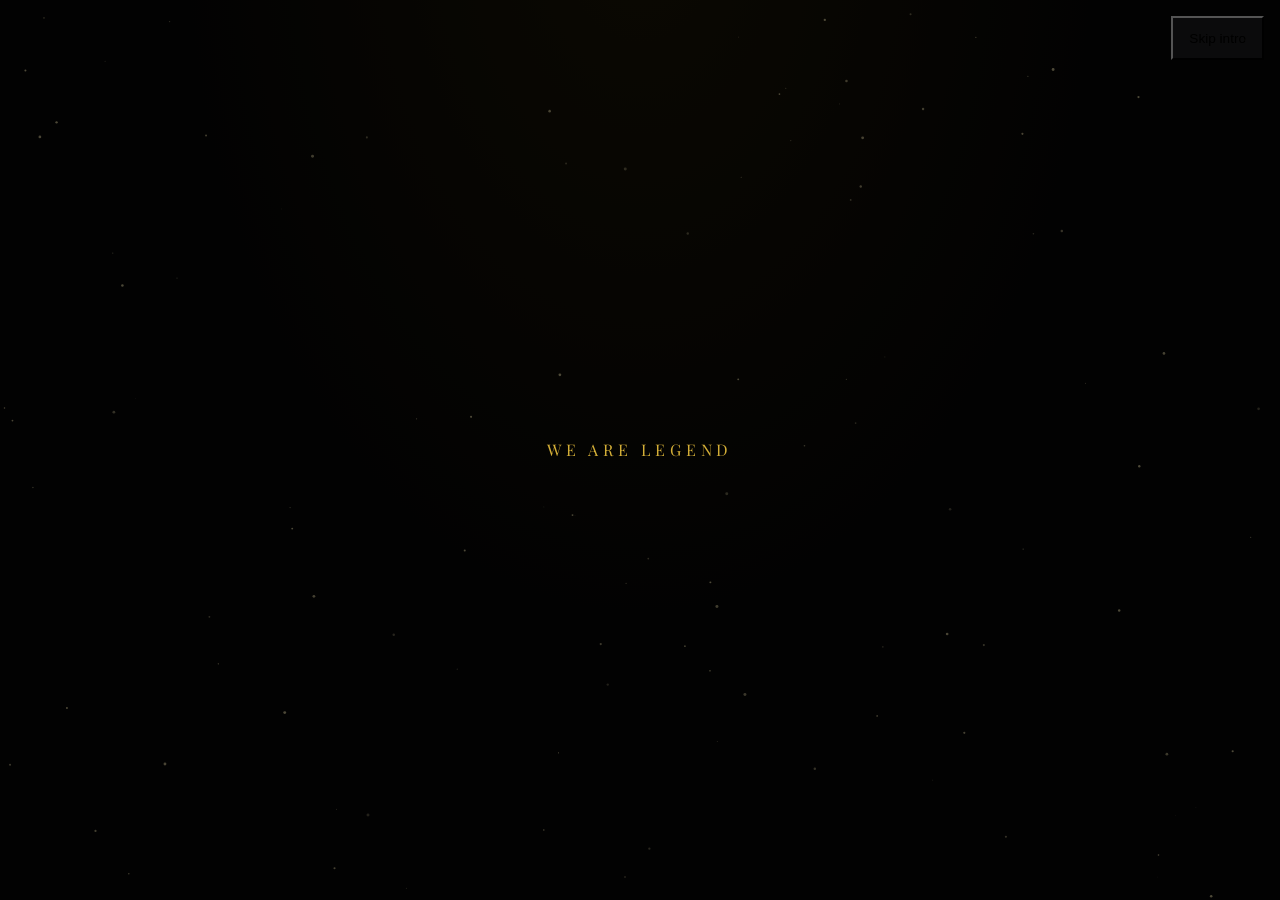
==== index.html @ 3ef961cd "Add files via upload" ====
<!DOCTYPE html>
<html lang="en">
<head>
<meta charset="utf-8">
<meta name="viewport" content="width=device-width,initial-scale=1,viewport-fit=cover">
<meta name="theme-color" content="#050506">
<title>ROHAN'S LEGENDARY DAY</title>
<meta name="description" content="A birthday experience for Rohan Palui, Core Member of WE ARE LEGEND.">
<link rel="preconnect" href="https://fonts.googleapis.com">
<link href="https://fonts.googleapis.com/css2?family=Inter:wght@400;500;600&family=Playfair+Display:wght@500;700;900&display=swap" rel="stylesheet">
<link rel="stylesheet" href="style.css">
</head>
<body>
<canvas id="stars" aria-hidden="true"></canvas>
<canvas id="confetti" aria-hidden="true"></canvas>
<div id="toast" role="status" aria-live="polite"></div>

<!-- INTRO -->
<div id="intro" aria-label="Cinematic intro">
  <button id="skipIntro" class="ghost small">Skip intro</button>
  <div id="introLines">
    <p class="il gold sm">WE ARE LEGEND</p>
    <p class="il sm">PRESENTS</p>
    <p class="il gold big">27 • 11 • 2014</p>
    <p class="il">A LEGEND WAS BORN</p>
    <p class="il gold huge">ROHAN PALUI</p>
    <p class="il sm">CORE MEMBER</p>
  </div>
  <button id="enterBtn" class="btn gold-btn il-btn" hidden>🎁 ENTER ROHAN'S LEGENDARY DAY</button>
</div>

<div id="site" hidden>
<header class="nav glass">
  <a href="#home" class="logo" id="logo" aria-label="WE ARE LEGEND logo, back to top">W ♥ L</a>
  <button id="burger" aria-label="Open menu" aria-expanded="false" aria-controls="menu"><span></span><span></span><span></span></button>
  <nav id="menu" aria-label="Main">
    <a href="#home">Home</a><a href="#profile">Profile</a><a href="#photos">Photos</a><a href="#awards">Awards</a><a href="#stats">Stats</a><a href="#friends">Friends</a><a href="#letter">Letter</a><a href="#surprise">Surprise</a><a href="#game">Game</a>
  </nav>
</header>

<main>
<section id="home" class="hero">
  <div class="crown" aria-hidden="true">👑</div>
  <p class="date gold">27 • 11 • 2014</p>
  <h1>HAPPY<br>BIRTHDAY<br>ROHAN!</h1>
  <p class="tag">ROHAN / CORE MEMBER</p>
  <p class="sub">Celebrating the 12th birthday of a true Core Member of WE ARE LEGEND.</p>
  <div class="row">
    <a class="btn gold-btn" href="#profile">Start the Journey ↓</a>
    <button class="btn ghost" id="musicBtn">🎵 Play Music</button>
  </div>
  <div class="countdown glass" aria-label="Countdown to next birthday">
    <p class="label">UNTIL ROHAN'S NEXT BIRTHDAY</p>
    <p id="cd" class="cd" aria-live="off">--</p>
  </div>
</section>

<section id="profile" class="sec reveal">
  <h2>ROHAN'S LEGEND PROFILE</h2>
  <div class="profile glass">
    <figure class="tilt" id="profilePhoto"></figure>
    <div>
      <h3>ROHAN PALUI</h3><p class="gold">CORE MEMBER • WE ARE LEGEND</p>
      <div class="info" id="infoCards"></div>
    </div>
  </div>
</section>

<section id="friendship" class="sec reveal">
  <h2>A FRIENDSHIP THAT BECAME A STORY</h2>
  <p class="since gold">SINCE 2017</p>
  <p class="lead">A friendship that started in 2017 and grew through games, laughter, competition and countless shared moments. From UNO and chess battles to cricket and badminton, Rohan has been an important part of our journey.</p>
  <div class="meter glass">
    <div class="mrow"><span>SUBHAJIT ❤️ ROHAN</span><strong id="mPct">0%</strong></div>
    <div class="track" role="progressbar" aria-valuemin="0" aria-valuemax="100" aria-valuenow="100" aria-label="Friendship meter"><i id="mFill"></i></div>
    <p class="label">LEGENDARY FRIENDSHIP</p>
  </div>
</section>

<section id="photos" class="sec reveal">
  <h2>ROHAN IN FOCUS 📸</h2>
  <div class="gallery" id="gallery"></div>
</section>

<section id="cricket" class="sec reveal">
  <h2>🏏 CRICKET SPOTLIGHT</h2>
  <div class="board glass">
    <svg class="bat" viewBox="0 0 120 120" aria-hidden="true"><g class="swing"><rect x="52" y="6" width="16" height="70" rx="6" fill="#d4af37"/><rect x="57" y="76" width="6" height="30" rx="3" fill="#f5e7b0"/></g><circle class="ball" cx="96" cy="100" r="9" fill="#fff"/></svg>
    <p class="label">SIGNATURE GAME</p>
    <p class="label">CRICKET SCORE</p>
    <p class="huge-score"><span id="crNum">0</span> / 100</p>
    <p class="king">THE KING OF THE FIELD</p>
    <p class="note">Cricket is officially Rohan's highest fun-stat.</p>
  </div>
</section>

<section id="awards" class="sec reveal">
  <button id="hiddenStar" class="star" aria-label="Hidden star">⭐</button>
  <h2>HALL OF FAME 🏆</h2>
  <div class="cards" id="awardCards"></div>
  <p id="awardEmpty" class="note" hidden>Awards PDF can be added later.</p>
  <div class="row"><a id="pdfBtn" class="btn ghost" href="assets/rohan-awards.pdf" target="_blank" rel="noopener" hidden>📄 Open Awards PDF</a></div>
</section>

<section id="stats" class="sec reveal">
  <h2>ROHAN'S STATS 📊</h2>
  <div class="stats glass" id="statBars"></div>
  <div class="score glass">
    <p class="label">OVERALL FUN SCORE</p>
    <p class="huge-score" id="overall">0.0</p>
    <p class="gold">👑 LEGEND STATUS: CONFIRMED</p>
  </div>
</section>

<section id="friends" class="sec reveal">
  <h2>FROM THE CREW 💬</h2>
  <div class="tabs" id="friendTabs" role="tablist" aria-label="Friends"></div>
  <blockquote class="glass msg" id="friendMsg" role="tabpanel" aria-live="polite"></blockquote>
</section>

<section id="forever" class="forever reveal">
  <h2>2017 → FOREVER</h2>
  <p>Some people become memories.</p>
  <p>Some become part of the story.</p>
  <p class="gold fin">ROHAN —<br>A part of the WE ARE LEGEND story.</p>
</section>

<section id="letter" class="sec reveal">
  <h2>HOD BIRTHDAY LETTER 💌</h2>
  <article class="paper" id="letterPaper">
    <div class="seal" aria-hidden="true">W♥L</div>
    <p class="lh">WE ARE LEGEND</p><p class="ls">OFFICIAL BIRTHDAY COMMUNICATION</p>
    <h3>Formal Birthday Letter</h3>
    <p class="meta">Date: 27 November 2026<br>From: Subhajit Das — HOD, WE ARE LEGEND<br>To: Rohan Palui — Core Member</p>
    <p>Dear Rohan,</p>
    <p>On the occasion of your 12th birthday, I extend my warmest wishes to you on behalf of WE ARE LEGEND.</p>
    <p>Since 2017, our friendship has grown through games, laughter, competition and countless shared moments. Your place as a Core Member of WE ARE LEGEND makes you an important part of our group and its memories.</p>
    <p>May the coming year bring you happiness, confidence, success and many new reasons to smile. Continue to participate, enjoy the journey and create memories with the people around you.</p>
    <p>Once again, wishing you a very Happy Birthday. May your 12th year be truly legendary.</p>
    <p>With best wishes,</p>
    <p class="sig">Subhajit Das</p><p class="meta">HOD<br>WE ARE LEGEND</p>
  </article>
  <div class="row noprint"><button class="btn gold-btn" data-open="letterModal">Open Full Letter</button><button class="btn ghost" id="printBtn">🖨 Print</button></div>
</section>

<section id="surprise" class="sec reveal center">
  <h2>THE FINAL SURPRISE</h2>
  <p class="lead">There is something waiting for you...</p>
  <button id="gift" class="gift" aria-label="Open the gift">🎁</button>
  <p id="giftText" class="note">Tap the gift to begin.</p>
</section>

<section id="final" class="final center">
  <p class="label">ONE LAST THING...</p>
  <h2>🎉 HAPPY BIRTHDAY<br>ROHAN!</h2>
  <p class="fin">Keep smiling.<br>Keep creating memories.<br>Keep being a LEGEND. 👑</p>
  <p class="gold">— Subhajit Das<br>HOD, WE ARE LEGEND</p>
  <button class="btn ghost" id="secretBtn">🔐 Secret Mode</button>
</section>

<section id="game" class="sec reveal">
  <h2>🏏 HIT A CENTURY</h2>
  <p class="lead">Click the moving ball when it reaches the bat zone.</p>
  <div class="gamebox glass">
    <div class="gstat"><span>SCORE: <b id="gScore">0</b></span><span>BALLS: <b id="gBalls">0</b>/10</span></div>
    <div id="pitch" class="pitch" role="button" tabindex="0" aria-label="Pitch: tap when the ball is in the bat zone">
      <div class="zone"></div><div class="bat2">🏏</div><div id="gball" class="gball"></div>
      <p id="gMsg" class="gmsg"></p>
    </div>
    <button class="btn gold-btn" id="gStart">Start</button>
    <p id="gResult" class="note" aria-live="polite"></p>
  </div>
</section>
</main>

<footer>
  <p class="logo-f">ROHAN'S LEGENDARY DAY</p>
  <p>Made with ❤️ for Rohan<br>WE ARE LEGEND</p>
  <p class="note">Find the hidden ⭐</p>
  <button class="link" id="replay">Replay intro</button>
</footer>
</div>

<!-- MODALS -->
<div class="modal" id="letterModal" role="dialog" aria-modal="true" aria-label="Formal birthday letter" hidden><div class="mbox"><button class="x" data-close aria-label="Close">✕</button><div id="letterClone"></div></div></div>
<div class="modal" id="certModal" role="dialog" aria-modal="true" aria-label="Certificate" hidden><div class="mbox cert"><button class="x" data-close aria-label="Close">✕</button><div id="certBody"></div></div></div>
<div class="modal" id="eggModal" role="dialog" aria-modal="true" aria-label="Easter egg" hidden><div class="mbox egg"><button class="x" data-close aria-label="Close">✕</button><div id="eggBody"></div></div></div>
<div class="modal" id="codeModal" role="dialog" aria-modal="true" aria-label="Enter the code" hidden><div class="mbox egg"><button class="x" data-close aria-label="Close">✕</button>
  <h3>ENTER THE CODE</h3><form id="codeForm"><input id="codeIn" inputmode="numeric" autocomplete="off" aria-label="Secret code" maxlength="8"><button class="btn gold-btn" type="submit">Unlock</button></form><p class="note">Hint: DDMMYYYY<br>Rohan's birthday.</p><p id="codeErr" class="note" aria-live="polite"></p></div></div>
<div class="modal viewer" id="viewer" role="dialog" aria-modal="true" aria-label="Photo viewer" hidden>
  <div class="vtop"><span id="vCount">01 / 03</span><button class="btn ghost small" data-close>X Close</button></div>
  <div class="vimg" id="vImg"></div><p id="vCap" class="vcap"></p>
  <div class="vnav"><button class="btn ghost" id="vPrev">← Previous</button><button class="btn ghost" id="vNext">Next →</button></div>
</div>
<div id="wait" class="wait" hidden><p>But wait...</p><p class="gold">one last thing.</p></div>
<script src="script.js"></script>
</body>
</html>
---- style.css ----
/* MOBILE-FIRST: base styles = phones (~360px). Larger screens enhance via min-width queries below. */
:root{--bg:#050506;--gold:#d4af37;--gold2:#f5d77a;--txt:#f3f1ea;--mut:#a9a699;--glass:rgba(255,255,255,.055);--line:rgba(212,175,55,.28);--nav:60px;--pad:1rem}
body.secret{--line:rgba(255,110,199,.35)}
*{box-sizing:border-box;margin:0;padding:0;-webkit-tap-highlight-color:transparent}
html{scroll-behavior:smooth;scroll-padding-top:var(--nav);overflow-x:hidden;-webkit-text-size-adjust:100%}
body{background:radial-gradient(ellipse at 50% -10%,#1c1606 0,var(--bg) 55%);color:var(--txt);font:400 16px/1.6 Inter,system-ui,sans-serif;overflow-x:hidden;min-height:100vh}
img,svg,canvas{max-width:100%}
h1,h2,h3,.huge-score,.logo,.cd{font-family:"Playfair Display",Georgia,serif}
canvas{position:fixed;inset:0;width:100%;height:100%;pointer-events:none}
#stars{z-index:0}#confetti{z-index:300}
:focus-visible{outline:2px solid var(--gold2);outline-offset:3px}
.gold{color:var(--gold)}.label{letter-spacing:.18em;font-size:.72rem;color:var(--mut);text-transform:uppercase}.note{color:var(--mut);font-size:.9rem;margin-top:.6rem}
.glass{background:var(--glass);backdrop-filter:blur(12px);-webkit-backdrop-filter:blur(12px);border:1px solid var(--line);border-radius:16px;box-shadow:0 16px 40px rgba(0,0,0,.45)}
.btn{font:600 1rem Inter,sans-serif;padding:.9rem 1.4rem;border-radius:999px;border:1px solid var(--gold);color:var(--gold2);background:transparent;cursor:pointer;text-decoration:none;display:block;width:100%;text-align:center;min-height:48px;transition:transform .2s,box-shadow .2s}
.btn:active{transform:scale(.98)}
.gold-btn{background:linear-gradient(135deg,var(--gold2),var(--gold));color:#141006;border-color:transparent}
.ghost{background:rgba(255,255,255,.04)}.small{padding:.5rem 1rem;min-height:44px;font-size:.85rem;width:auto;display:inline-block}
.link{background:none;border:0;color:var(--mut);text-decoration:underline;cursor:pointer;font:inherit;margin-top:.5rem;padding:.75rem}
.row{display:flex;flex-direction:column;gap:.8rem;margin-top:1.4rem;width:100%;max-width:420px;margin-inline:auto}
.center{text-align:center}
/* intro */
#intro{position:fixed;inset:0;z-index:200;display:flex;flex-direction:column;align-items:center;justify-content:center;text-align:center;padding:1rem;background:rgba(0,0,0,.6)}
#intro.gone{opacity:0;pointer-events:none;transition:opacity .9s}
#skipIntro{position:absolute;top:max(1rem,env(safe-area-inset-top));right:1rem}
#introLines{min-height:200px;display:grid;place-items:center;width:100%}
.il{grid-area:1/1;opacity:0;transform:scale(.9);letter-spacing:.2em;font-family:"Playfair Display",serif;transition:opacity .8s,transform .8s}
.il.show{opacity:1;transform:scale(1)}.il.sm{font-size:.95rem}.il.big{font-size:1.7rem}.il.huge{font-size:2.1rem;letter-spacing:.08em;font-weight:900}
.il-btn{margin-top:1rem;animation:rise .8s both;max-width:340px}
/* nav (phone: hamburger + dropdown) */
.nav{position:fixed;top:0;left:0;right:0;height:var(--nav);z-index:100;display:flex;align-items:center;justify-content:space-between;padding:0 max(1rem,env(safe-area-inset-right)) 0 max(1rem,env(safe-area-inset-left));border-radius:0;border-width:0 0 1px}
.logo{color:var(--gold);font-weight:900;font-size:1.25rem;text-decoration:none;letter-spacing:.1em;padding:.5rem 0}
#burger{display:flex;background:none;border:0;width:48px;height:48px;cursor:pointer;flex-direction:column;gap:5px;align-items:center;justify-content:center}
#burger span{width:24px;height:2px;background:var(--gold)}
#menu{position:fixed;top:var(--nav);left:0;right:0;display:flex;flex-direction:column;background:rgba(5,5,6,.97);border-bottom:1px solid var(--line);transform:translateY(-130%);transition:transform .35s;padding:.3rem 1.2rem;max-height:calc(100vh - var(--nav));overflow:auto}
#menu.open{transform:none}#menu a{color:var(--txt);text-decoration:none;font-size:1.05rem;padding:.9rem 0;border-bottom:1px solid rgba(255,255,255,.06)}
/* sections */
.sec{position:relative;z-index:1;max-width:1100px;margin:0 auto;padding:4.5rem var(--pad) 1.5rem}
h2{font-size:1.65rem;color:var(--gold2);margin-bottom:1.4rem;text-align:center;line-height:1.2}
.lead{max-width:62ch;margin:0 auto 1.4rem;text-align:center;color:#ddd9cb}
.reveal{opacity:0;transform:translateY(24px) scale(.985);transition:opacity .8s,transform .8s}.reveal.in{opacity:1;transform:none}
/* hero */
.hero{position:relative;z-index:1;min-height:100vh;min-height:100svh;display:flex;flex-direction:column;align-items:center;justify-content:center;text-align:center;padding:calc(var(--nav) + 1.5rem) var(--pad) 2.5rem}
.hero h1{font-size:clamp(2.8rem,17vw,5rem);line-height:1;font-weight:900;background:linear-gradient(180deg,#fff 20%,var(--gold) 100%);-webkit-background-clip:text;background-clip:text;color:transparent;margin:.8rem 0}
.date{letter-spacing:.28em;font-size:.9rem}.tag{letter-spacing:.22em;color:var(--gold2);font-size:.85rem}.sub{max-width:34ch;margin:.8rem auto;color:#cfcbbc}
.crown{font-size:2.6rem;animation:float 4s ease-in-out infinite;filter:drop-shadow(0 0 18px rgba(212,175,55,.6))}
.countdown{margin-top:1.8rem;padding:1rem 1.2rem;width:100%;max-width:420px}.cd{font-size:clamp(1.3rem,7vw,2.2rem);color:var(--gold2);margin-top:.3rem}
/* profile */
.profile{display:grid;grid-template-columns:1fr;gap:1.4rem;padding:1.2rem;align-items:center}
.profile h3{font-size:1.7rem}
.tilt{perspective:900px;max-width:320px;margin-inline:auto;width:100%}.tilt .ph{transition:transform .25s;box-shadow:0 24px 60px rgba(0,0,0,.7),0 0 40px rgba(212,175,55,.12)}
.ph{aspect-ratio:4/5;overflow:hidden;border-radius:16px;background:#14120a;position:relative}.ph img{width:100%;height:100%;object-fit:cover;display:block}
.ph.missing{display:grid;place-items:center;border:1px dashed var(--line);color:var(--mut);text-align:center;font-size:.85rem;padding:1rem}
.info{display:grid;grid-template-columns:1fr;gap:.7rem;margin-top:1rem}
.info div{padding:.8rem;border:1px solid var(--line);border-radius:12px;background:rgba(255,255,255,.03)}.info b{display:block;font-size:.8rem;color:var(--gold)}
/* friendship */
.since{text-align:center;font-family:"Playfair Display",serif;font-size:2rem;margin-bottom:1rem}
.meter{max-width:720px;margin:0 auto;padding:1.2rem}.mrow{display:flex;justify-content:space-between;gap:.5rem;font-weight:600;margin-bottom:.6rem;font-size:.9rem}
.track{height:16px;border-radius:99px;background:rgba(255,255,255,.08);overflow:hidden}.track i,.bar i{display:block;height:100%;width:0;background:linear-gradient(90deg,var(--gold),var(--gold2));border-radius:99px;transition:width 1.8s cubic-bezier(.2,.8,.2,1)}
.meter .label{text-align:center;margin-top:.8rem}
/* gallery */
.gallery{display:grid;grid-template-columns:1fr;gap:1.2rem;perspective:1000px;max-width:340px;margin-inline:auto}
.card{background:none;border:0;cursor:pointer;color:inherit;text-align:center;font:inherit;width:100%}
.card .ph{transition:transform .35s,box-shadow .35s}.card img{transition:transform .5s}.card p{margin-top:.7rem;letter-spacing:.18em;color:var(--gold2);font-size:.85rem}
.card:active .ph{transform:scale(.98)}
/* cricket */
.board{padding:2rem .8rem;text-align:center;border-color:var(--gold);box-shadow:0 0 60px rgba(212,175,55,.18),inset 0 0 50px rgba(212,175,55,.05);background:linear-gradient(160deg,rgba(212,175,55,.12),rgba(0,0,0,.4))}
.bat{width:130px;height:130px}.swing{transform-origin:60px 100px;animation:swing 2.6s ease-in-out infinite}.ball{animation:ballfly 2.6s ease-in-out infinite}
.huge-score{font-size:clamp(3rem,19vw,5rem);font-weight:900;color:var(--gold2);line-height:1.1;text-shadow:0 0 40px rgba(212,175,55,.35)}
.king{font-family:"Playfair Display",serif;font-size:1.25rem;letter-spacing:.06em}
/* awards */
.cards{display:grid;grid-template-columns:1fr;gap:1rem}
.cert-card{padding:1.4rem;text-align:center;border:1px solid var(--gold);border-radius:14px;background:linear-gradient(160deg,rgba(212,175,55,.1),rgba(255,255,255,.03));outline:1px solid var(--line);outline-offset:-8px}
.cert-card .ic{font-size:2.2rem}.cert-card h3{margin:.4rem 0}.cert-card p{color:var(--mut);margin-bottom:1rem;font-size:.92rem}
.star{position:absolute;right:.6rem;top:4rem;background:none;border:0;font-size:1rem;opacity:.35;cursor:pointer;padding:.9rem}
/* stats */
.stats{padding:1.2rem;display:grid;gap:1rem;max-width:760px;margin:0 auto}.bar .top{display:flex;justify-content:space-between;margin-bottom:.35rem;font-size:.95rem}
.bar .track{height:12px}.bar.top-game i{background:linear-gradient(90deg,#fff,var(--gold2),var(--gold));box-shadow:0 0 16px rgba(212,175,55,.5)}
.score{max-width:760px;margin:1.2rem auto 0;padding:1.4rem;text-align:center}
/* friends */
.tabs{display:flex;gap:.6rem;flex-wrap:wrap;justify-content:center;margin-bottom:1rem}
.tab{padding:.7rem 1.2rem;border-radius:99px;border:1px solid var(--line);background:rgba(255,255,255,.04);color:var(--txt);cursor:pointer;font:600 .95rem Inter;min-height:46px}.tab[aria-selected=true]{background:var(--gold);color:#141006}
.msg{padding:1.3rem;max-width:720px;margin:0 auto 1rem;font-size:1.02rem}.msg cite{display:block;margin-top:1rem;color:var(--gold);font-style:normal;font-size:.9rem}
input,textarea{font:inherit;font-size:16px;color:var(--txt);background:rgba(0,0,0,.4);border:1px solid var(--line);border-radius:10px;padding:.8rem;width:100%}
/* forever */
.forever{position:relative;z-index:1;min-height:80vh;display:flex;flex-direction:column;align-items:center;justify-content:center;text-align:center;padding:3.5rem var(--pad);gap:.6rem;font-size:1.05rem;background:radial-gradient(ellipse at center,rgba(212,175,55,.08),transparent 65%)}
.forever h2{font-size:clamp(2rem,11vw,3.4rem);letter-spacing:.04em}.fin{font-family:"Playfair Display",serif;font-size:1.3rem;margin-top:1rem;line-height:1.7}
/* letter */
.paper{position:relative;max-width:760px;margin:0 auto;background:#fbf6e6;color:#2a2418;padding:2.6rem 1.1rem 1.6rem;border:3px double #b8932a;box-shadow:0 24px 60px rgba(0,0,0,.6);font-family:"Playfair Display",Georgia,serif;font-size:.98rem}
.paper p{margin-bottom:1rem}.lh{text-align:center;font-weight:900;font-size:1.3rem;letter-spacing:.14em;margin:0!important}.ls{text-align:center;font-size:.68rem;letter-spacing:.18em;color:#8a6d1c}
.paper h3{text-align:center;margin:1.2rem 0;border-top:1px solid #b8932a;border-bottom:1px solid #b8932a;padding:.5rem;font-size:1.2rem}.meta{font-size:.85rem;color:#5a4d2e;font-family:Inter,sans-serif}
.sig{font-family:"Brush Script MT","Segoe Script",cursive;font-size:1.8rem;color:#1d2a5a;margin-bottom:0!important}
.seal{position:absolute;top:.7rem;right:.8rem;width:50px;height:50px;border-radius:50%;background:radial-gradient(circle,#d9b64a,#9c7a1c);color:#fff8dc;display:grid;place-items:center;font-weight:900;font-size:.75rem;box-shadow:0 3px 8px rgba(0,0,0,.3);border:2px dashed #fff3b8}
/* gift */
.gift{font-size:5.5rem;background:none;border:0;cursor:pointer;margin:.6rem;animation:float 2.6s ease-in-out infinite;padding:1rem;filter:drop-shadow(0 0 30px rgba(212,175,55,.4))}.gift.open{animation:pop .8s both}
.wait{position:fixed;inset:0;z-index:250;background:rgba(0,0,0,.92);display:flex;flex-direction:column;align-items:center;justify-content:center;font:700 clamp(2rem,10vw,3.4rem) "Playfair Display",serif;text-align:center;padding:1rem}
/* final */
.final{position:relative;z-index:1;min-height:100vh;min-height:100svh;display:flex;flex-direction:column;align-items:center;justify-content:center;gap:1.1rem;padding:3.5rem var(--pad);background:radial-gradient(ellipse at center,rgba(212,175,55,.16),transparent 65%)}
.final h2{font-size:clamp(2.2rem,12vw,4rem);color:#fff;text-shadow:0 0 50px rgba(212,175,55,.5)}.final .btn{max-width:260px}
/* game */
.gamebox{padding:1rem;max-width:760px;margin:0 auto;text-align:center}.gstat{display:flex;justify-content:space-between;font-weight:600;margin-bottom:.8rem;font-size:.95rem}
.pitch{position:relative;height:170px;border-radius:12px;margin-bottom:1rem;background:repeating-linear-gradient(90deg,#14240f 0 40px,#18290f 40px 80px);border:1px solid var(--line);overflow:hidden;touch-action:manipulation;cursor:pointer;user-select:none;-webkit-user-select:none}
.zone{position:absolute;left:42%;width:16%;top:0;bottom:0;background:rgba(212,175,55,.2);border-inline:2px dashed var(--gold)}
.bat2{position:absolute;left:50%;bottom:8px;transform:translateX(-50%) rotate(-30deg);font-size:2.2rem}
.gball{position:absolute;top:50%;left:0;width:26px;height:26px;margin-top:-13px;border-radius:50%;background:#fff;box-shadow:0 0 14px #fff;display:none}
.gmsg{position:absolute;top:8px;width:100%;font:700 1.4rem "Playfair Display",serif;color:var(--gold2);text-shadow:0 2px 8px #000}
/* modals (full-screen sheets on phones) */
.modal{position:fixed;inset:0;z-index:260;background:rgba(0,0,0,.88);display:flex;align-items:flex-end;justify-content:center;padding:0;overflow:auto}.modal[hidden],[hidden]{display:none!important}
.mbox{position:relative;width:100%;max-height:94vh;max-height:94dvh;overflow:auto;background:#0d0c08;border:1px solid var(--gold);border-radius:18px 18px 0 0;padding:2.6rem .8rem 1.2rem;text-align:center;padding-bottom:max(1.2rem,env(safe-area-inset-bottom))}
.mbox .paper{box-shadow:none}.x{position:absolute;top:.3rem;right:.4rem;background:none;border:0;color:var(--gold2);font-size:1.4rem;cursor:pointer;width:48px;height:48px;z-index:3}
.cert{background:#fbf6e6;color:#2a2418;border:3px double #b8932a;font-family:"Playfair Display",serif;padding:3rem 1.2rem 2rem}.cert h3{font-size:1.7rem;margin:.6rem 0}
.egg{padding-inline:1.2rem}.egg h3{font-size:1.6rem;color:var(--gold2);margin-bottom:.8rem}#codeForm{display:grid;gap:.8rem;margin:1rem 0}#codeIn{text-align:center;letter-spacing:.3em;font-size:1.3rem}
.viewer{flex-direction:column;align-items:center;justify-content:center;gap:.8rem;background:rgba(0,0,0,.96);padding:max(.8rem,env(safe-area-inset-top)) .8rem max(.8rem,env(safe-area-inset-bottom))}.vtop{display:flex;justify-content:space-between;align-items:center;width:100%;max-width:900px}
.vimg{width:100%;max-width:900px;height:62vh;height:62dvh;display:grid;place-items:center}.vimg img{max-width:100%;max-height:100%;border-radius:12px;box-shadow:0 20px 60px #000}.vimg .ph{height:100%;aspect-ratio:auto;width:100%}
.vcap{color:var(--gold2);letter-spacing:.18em;font-size:.85rem}.vnav{display:flex;gap:.8rem;width:100%;max-width:420px}.vnav .btn{flex:1;padding:.8rem .5rem}
#toast{position:fixed;left:50%;bottom:max(20px,env(safe-area-inset-bottom));transform:translate(-50%,40px);opacity:0;background:#15130a;border:1px solid var(--gold);color:var(--gold2);padding:.8rem 1.2rem;border-radius:99px;z-index:400;transition:.4s;pointer-events:none;text-align:center;max-width:92vw}#toast.on{opacity:1;transform:translate(-50%,0)}
footer{position:relative;z-index:1;text-align:center;padding:3rem 1rem calc(2.5rem + env(safe-area-inset-bottom));border-top:1px solid var(--line);margin-top:3rem;color:var(--mut)}.logo-f{font:900 1.2rem "Playfair Display",serif;color:var(--gold);letter-spacing:.12em;margin-bottom:.6rem}
@keyframes float{50%{transform:translateY(-12px)}}@keyframes rise{from{opacity:0;transform:translateY(14px)}}
@keyframes swing{0%,60%,100%{transform:rotate(-25deg)}75%{transform:rotate(35deg)}}@keyframes ballfly{0%,70%{transform:translate(0,0)}100%{transform:translate(40px,-90px);opacity:0}}
@keyframes pop{40%{transform:scale(1.4) rotate(-8deg)}100%{transform:scale(1.1);opacity:.5}}
/* ---------- ≥640px: large phones / small tablets ---------- */
@media(min-width:640px){
:root{--pad:1.6rem}
.row{flex-direction:row;justify-content:center;max-width:none;width:auto}.btn{display:inline-block;width:auto}.row .btn{min-width:200px}
.info{grid-template-columns:1fr 1fr}.gallery{grid-template-columns:repeat(2,1fr);max-width:none}
.cards{grid-template-columns:repeat(2,1fr)}.paper{padding:3rem 2.4rem 2rem;font-size:1.05rem}.seal{width:64px;height:64px;font-size:.9rem;top:1.2rem;right:1.4rem}
.modal{align-items:center;padding:1rem}.mbox{border-radius:16px;max-width:780px;padding:2rem 1.6rem}.egg{max-width:520px}.cert{padding:3rem 2rem}
.il.big{font-size:2.6rem}.il.huge{font-size:3.6rem}.il.sm{font-size:1rem}.il{letter-spacing:.3em}
.pitch{height:150px}.gamebox{padding:1.4rem}.final .btn{max-width:none}
}
/* ---------- ≥768px: tablet landscape → desktop nav ---------- */
@media(min-width:768px){
:root{--nav:64px}
#burger{display:none}
#menu{position:static;flex-direction:row;gap:1.2rem;background:none;border:0;transform:none;padding:0;max-height:none;overflow:visible}
#menu a{font-size:.88rem;opacity:.8;padding:.4rem 0;border:0}#menu a:hover{color:var(--gold2);opacity:1}
.sec{padding-top:6rem;padding-bottom:2rem}h2{font-size:clamp(2rem,4.5vw,2.8rem);margin-bottom:1.8rem}
.profile{grid-template-columns:1fr 1.2fr;gap:2rem;padding:1.6rem}.tilt{max-width:none}.profile h3{font-size:2rem}
.hero h1{font-size:clamp(4rem,11vw,8rem)}.hero{padding-top:calc(var(--nav) + 2rem)}.crown{font-size:3rem}
.stats,.score{padding:1.6rem}.huge-score{font-size:clamp(4rem,10vw,8rem)}.king{font-size:2rem}.bat{width:150px;height:150px}
.since{font-size:2.4rem}.forever{font-size:1.2rem}.forever h2{font-size:clamp(3rem,8vw,5.5rem)}.fin{font-size:1.5rem}
.final h2{font-size:clamp(3rem,9vw,6rem)}.gift{font-size:6rem}.pitch{height:150px}
}
/* ---------- ≥1024px: desktop ---------- */
@media(min-width:1024px){
.gallery{grid-template-columns:repeat(3,1fr);gap:1.4rem}.cards{grid-template-columns:repeat(auto-fit,minmax(240px,1fr))}#menu{gap:1.6rem}
}
/* hover effects only where hover exists (not on touch) */
@media(hover:hover){
.btn:hover{transform:translateY(-2px);box-shadow:0 8px 28px rgba(212,175,55,.25)}
.card:hover .ph,.card:focus-visible .ph{transform:rotateY(-6deg) rotateX(3deg) scale(1.04);box-shadow:0 30px 60px rgba(0,0,0,.7),0 0 30px rgba(212,175,55,.25)}.card:hover img{transform:scale(1.08)}
#menu a:hover{color:var(--gold2)}.star:hover{opacity:1}
}
@media(prefers-reduced-motion:reduce){*,*::before,*::after{animation:none!important;transition:none!important;scroll-behavior:auto!important}.reveal{opacity:1;transform:none}}
@media print{body{background:#fff}#stars,#confetti,#intro,.nav,footer,.modal,.noprint,#toast,.wait,.star,main>section:not(#letter),main>.hero,main>.forever,main>.final{display:none!important}#letter{padding:0}#letter h2{display:none}.paper{box-shadow:none;margin:0;max-width:none}.reveal{opacity:1;transform:none}}
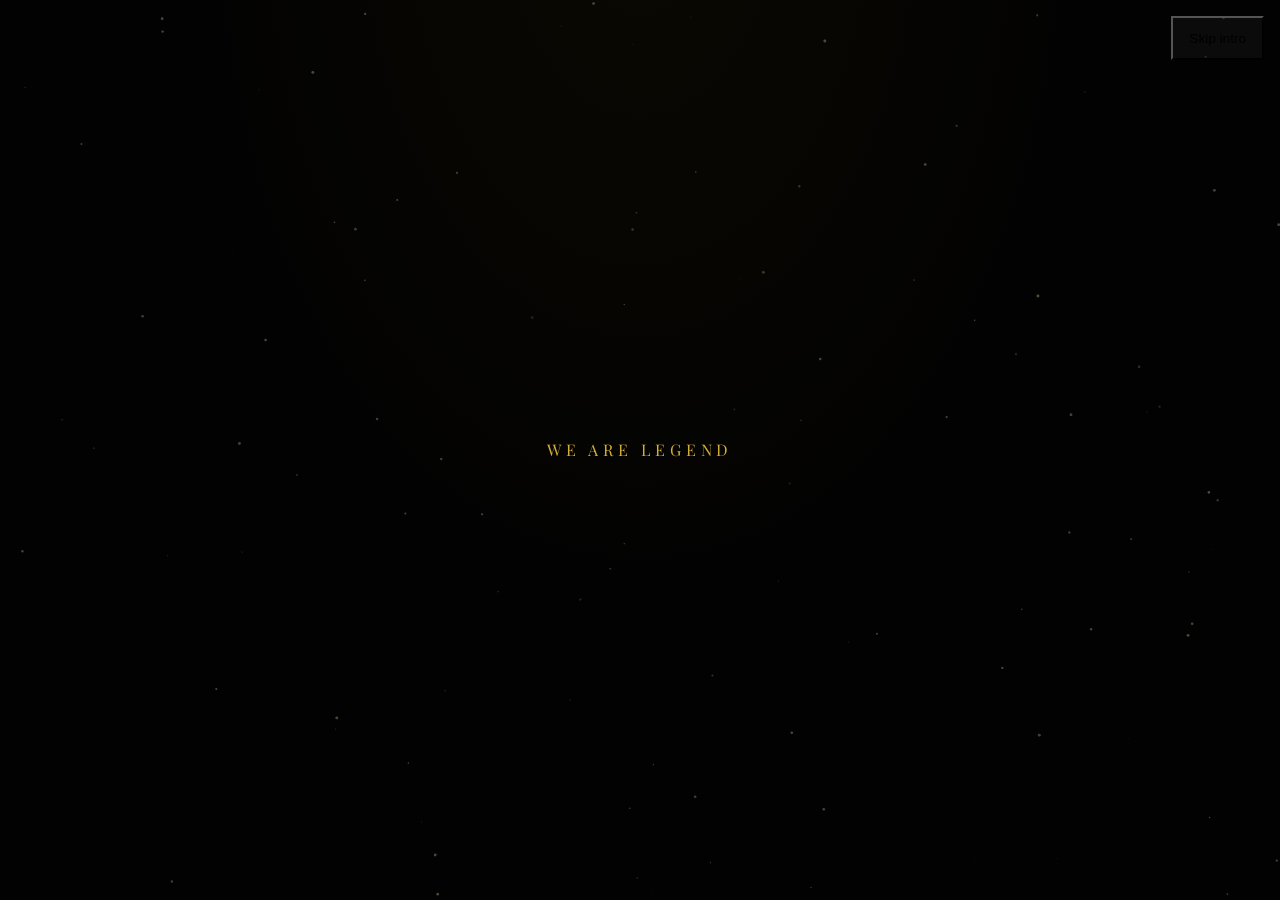
==== commit ff252f35: "Update titles and roles for Rohan Palui" ====
--- a/index.html
+++ b/index.html
@@ -24,7 +24,7 @@
     <p class="il gold big">27 • 11 • 2014</p>
     <p class="il">A LEGEND WAS BORN</p>
     <p class="il gold huge">ROHAN PALUI</p>
-    <p class="il sm">CORE MEMBER</p>
+    <p class="il sm">Chief Operations Officer(COO)</p>
   </div>
   <button id="enterBtn" class="btn gold-btn il-btn" hidden>🎁 ENTER ROHAN'S LEGENDARY DAY</button>
 </div>
@@ -44,7 +44,7 @@
   <p class="date gold">27 • 11 • 2014</p>
   <h1>HAPPY<br>BIRTHDAY<br>ROHAN!</h1>
   <p class="tag">ROHAN / CORE MEMBER</p>
-  <p class="sub">Celebrating the 12th birthday of a true Core Member of WE ARE LEGEND.</p>
+  <p class="sub">Celebrating the 12th birthday of a true Chief Operations Officer(COO) of WE ARE LEGEND.</p>
   <div class="row">
     <a class="btn gold-btn" href="#profile">Start the Journey ↓</a>
     <button class="btn ghost" id="musicBtn">🎵 Play Music</button>
@@ -60,7 +60,7 @@
   <div class="profile glass">
     <figure class="tilt" id="profilePhoto"></figure>
     <div>
-      <h3>ROHAN PALUI</h3><p class="gold">CORE MEMBER • WE ARE LEGEND</p>
+      <h3>ROHAN PALUI</h3><p class="gold">Chief Operations Officer(COO) • WE ARE LEGEND</p>
       <div class="info" id="infoCards"></div>
     </div>
   </div>
@@ -69,7 +69,7 @@
 <section id="friendship" class="sec reveal">
   <h2>A FRIENDSHIP THAT BECAME A STORY</h2>
   <p class="since gold">SINCE 2017</p>
-  <p class="lead">A friendship that started in 2017 and grew through games, laughter, competition and countless shared moments. From UNO and chess battles to cricket and badminton, Rohan has been an important part of our journey.</p>
+  <p class="lead">A friendship that started in 2017-18 and grew through games, laughter, competition and countless shared moments. From UNO and chess battles to cricket and badminton, Rohan has been an important part of our journey.</p>
   <div class="meter glass">
     <div class="mrow"><span>SUBHAJIT ❤️ ROHAN</span><strong id="mPct">0%</strong></div>
     <div class="track" role="progressbar" aria-valuemin="0" aria-valuemax="100" aria-valuenow="100" aria-label="Friendship meter"><i id="mFill"></i></div>
@@ -131,14 +131,14 @@
     <div class="seal" aria-hidden="true">W♥L</div>
     <p class="lh">WE ARE LEGEND</p><p class="ls">OFFICIAL BIRTHDAY COMMUNICATION</p>
     <h3>Formal Birthday Letter</h3>
-    <p class="meta">Date: 27 November 2026<br>From: Subhajit Das — HOD, WE ARE LEGEND<br>To: Rohan Palui — Core Member</p>
+    <p class="meta">Date: 27 November 2026<br>From: Subhajit Das — HOD,CEO,CTO, WE ARE LEGEND<br>To: Rohan Palui — Core Member</p>
     <p>Dear Rohan,</p>
     <p>On the occasion of your 12th birthday, I extend my warmest wishes to you on behalf of WE ARE LEGEND.</p>
     <p>Since 2017, our friendship has grown through games, laughter, competition and countless shared moments. Your place as a Core Member of WE ARE LEGEND makes you an important part of our group and its memories.</p>
     <p>May the coming year bring you happiness, confidence, success and many new reasons to smile. Continue to participate, enjoy the journey and create memories with the people around you.</p>
     <p>Once again, wishing you a very Happy Birthday. May your 12th year be truly legendary.</p>
     <p>With best wishes,</p>
-    <p class="sig">Subhajit Das</p><p class="meta">HOD<br>WE ARE LEGEND</p>
+    <p class="sig">Subhajit Das</p><p class="meta">HOD, CEO, CTO <br>WE ARE LEGEND</p>
   </article>
   <div class="row noprint"><button class="btn gold-btn" data-open="letterModal">Open Full Letter</button><button class="btn ghost" id="printBtn">🖨 Print</button></div>
 </section>
@@ -154,7 +154,7 @@
   <p class="label">ONE LAST THING...</p>
   <h2>🎉 HAPPY BIRTHDAY<br>ROHAN!</h2>
   <p class="fin">Keep smiling.<br>Keep creating memories.<br>Keep being a LEGEND. 👑</p>
-  <p class="gold">— Subhajit Das<br>HOD, WE ARE LEGEND</p>
+  <p class="gold">— Subhajit Das<br>HOD,CEO,CTO, WE ARE LEGEND</p>
   <button class="btn ghost" id="secretBtn">🔐 Secret Mode</button>
 </section>
 
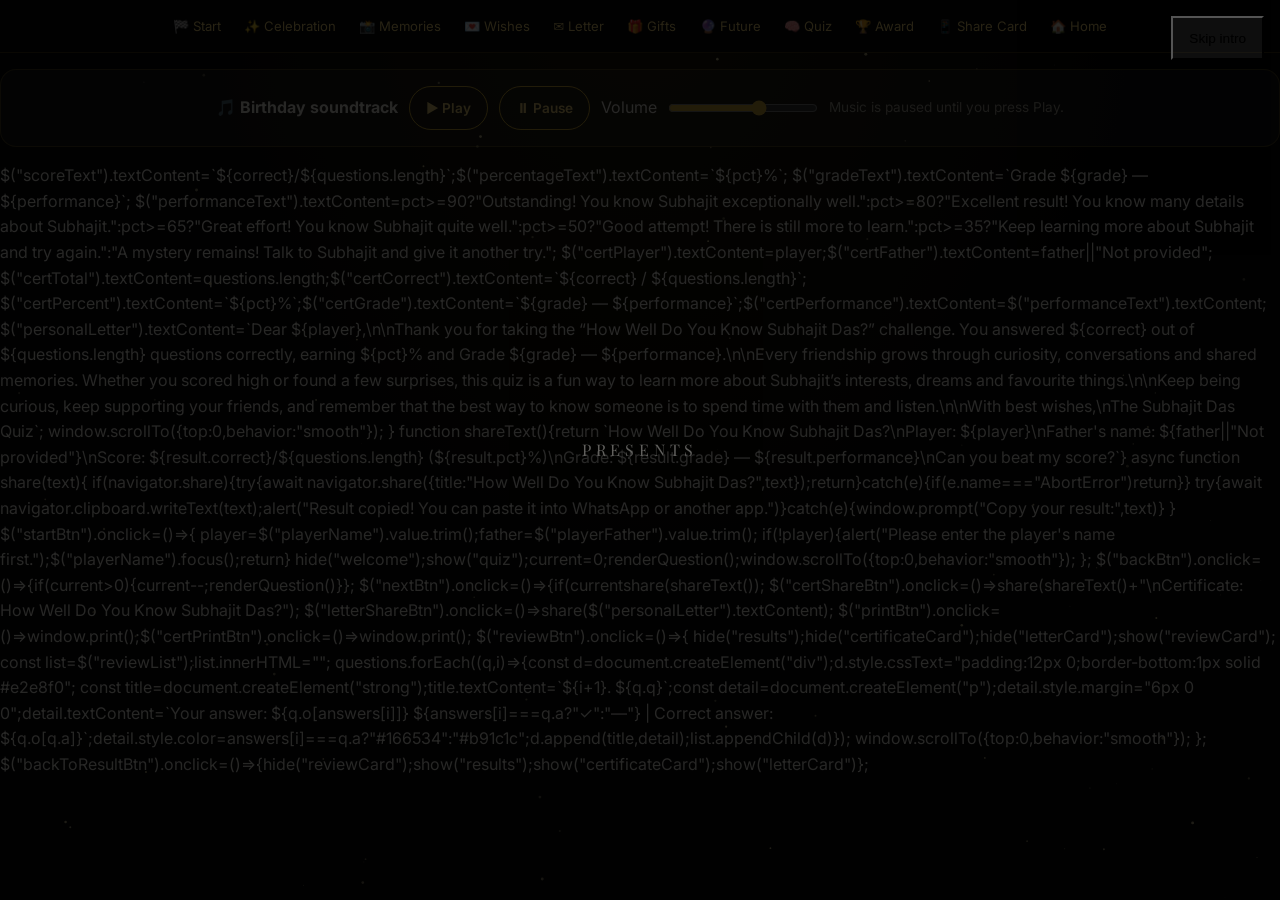
==== commit 0dba186a: "Add files via upload" ====
--- a/index.html
+++ b/index.html
@@ -10,7 +10,7 @@
 <link href="https://fonts.googleapis.com/css2?family=Inter:wght@400;500;600&family=Playfair+Display:wght@500;700;900&display=swap" rel="stylesheet">
 <link rel="stylesheet" href="style.css">
 </head>
-<body>
+<body><nav class="site-nav" aria-label="Birthday journey"><a href="start.html">🏁 Start</a><a href="celebration.html">✨ Celebration</a><a href="friendship.html">📸 Memories</a><a href="wishes.html">💌 Wishes</a><a href="letter.html">✉️ Letter</a><a href="gifts.html">🎁 Gifts</a><a href="future.html">🔮 Future</a><a href="quiz.html">🧠 Quiz</a><a href="award.html">🏆 Award</a><a href="share-card.html">📱 Share Card</a><a href="index.html">🏠 Home</a></nav><section class="music-dock" aria-label="Birthday soundtrack"><strong>🎵 Birthday soundtrack</strong><button class="btn small" id="musicPlay" type="button">▶ Play</button><button class="btn small" id="musicPause" type="button">⏸ Pause</button><label for="musicVolume">Volume</label><input id="musicVolume" type="range" min="0" max="1" step="0.05" value="0.65"><audio id="birthdayAudio" preload="none" loop src="birthday-music.mp3"></audio><span id="musicStatus" class="small-note" aria-live="polite">Music is paused until you press Play.</span></section><script>(function(){const a=document.getElementById('birthdayAudio'),p=document.getElementById('musicPlay'),q=document.getElementById('musicPause'),v=document.getElementById('musicVolume'),s=document.getElementById('musicStatus');a.volume=Number(v.value);p.addEventListener('click',async()=>{try{await a.play();s.textContent='Now playing: birthday-music.mp3'}catch(e){s.textContent='Could not play the file. Check that birthday-music.mp3 is beside this page.'}});q.addEventListener('click',()=>{a.pause();s.textContent='Music paused.'});v.addEventListener('input',()=>a.volume=Number(v.value))})();</script>
 <canvas id="stars" aria-hidden="true"></canvas>
 <canvas id="confetti" aria-hidden="true"></canvas>
 <div id="toast" role="status" aria-live="polite"></div>
@@ -34,7 +34,7 @@
   <a href="#home" class="logo" id="logo" aria-label="WE ARE LEGEND logo, back to top">W ♥ L</a>
   <button id="burger" aria-label="Open menu" aria-expanded="false" aria-controls="menu"><span></span><span></span><span></span></button>
   <nav id="menu" aria-label="Main">
-    <a href="#home">Home</a><a href="#profile">Profile</a><a href="#photos">Photos</a><a href="#awards">Awards</a><a href="#stats">Stats</a><a href="#friends">Friends</a><a href="#letter">Letter</a><a href="#surprise">Surprise</a><a href="#game">Game</a>
+    <a href="#home">Home</a><a href="#profile">Profile</a><a href="#photos">Photos</a><a href="#awards">Awards</a><a href="#stats">Stats</a><a href="#friends">Friends</a><a href="#letter">Letter</a><a href="#surprise">Surprise</a><a href="#game">Game</a><a href="celebration.html">Celebration</a><a href="wishes.html">Wishes</a><a href="letter.html">Special Letter</a>
   </nav>
 </header>
 
@@ -48,6 +48,10 @@
   <div class="row">
     <a class="btn gold-btn" href="#profile">Start the Journey ↓</a>
     <button class="btn ghost" id="musicBtn">🎵 Play Music</button>
+    <a class="btn ghost" href="quiz.html">🧠 Take the Subhajit Quiz →</a>
+    <a class="btn ghost" href="celebration.html">✨ Open Celebration Page</a>
+    <a class="btn ghost" href="wishes.html">💌 Leave a Birthday Wish</a>
+    <a class="btn ghost" href="letter.html">❤️ Read Your Special Letter</a>
   </div>
   <div class="countdown glass" aria-label="Countdown to next birthday">
     <p class="label">UNTIL ROHAN'S NEXT BIRTHDAY</p>
@@ -99,7 +103,7 @@
   <h2>HALL OF FAME 🏆</h2>
   <div class="cards" id="awardCards"></div>
   <p id="awardEmpty" class="note" hidden>Awards PDF can be added later.</p>
-  <div class="row"><a id="pdfBtn" class="btn ghost" href="assets/rohan-awards.pdf" target="_blank" rel="noopener" hidden>📄 Open Awards PDF</a></div>
+  <div class="row"><a id="pdfBtn" class="btn ghost" href="award.html" target="_blank" rel="noopener" hidden>🏆 Open Birthday Award</a></div>
 </section>
 
 <section id="stats" class="sec reveal">
@@ -177,8 +181,10 @@
   <p class="logo-f">ROHAN'S LEGENDARY DAY</p>
   <p>Made with ❤️ for Rohan<br>WE ARE LEGEND</p>
   <p class="note">Find the hidden ⭐</p>
+  <p class="page-links"><a href="start.html">Start Journey</a> · <a href="celebration.html">Celebration</a> · <a href="friendship.html">Memories</a> · <a href="wishes.html">12 Wishes from Subhajit</a> · <a href="letter.html">Special Letter</a> · <a href="gifts.html">Gifts</a> · <a href="future.html">Future Message</a> · <a href="quiz.html">Quiz</a> · <a href="award.html">Award</a> · <a href="share-card.html">Share Card</a></p>
+  
   <button class="link" id="replay">Replay intro</button>
-</footer>
+<p class="site-credit">Made by Subhajit Das with love for Rohan Palui. ❤️</p></footer>
 </div>
 
 <!-- MODALS -->
@@ -195,4 +201,239 @@
 <div id="wait" class="wait" hidden><p>But wait...</p><p class="gold">one last thing.</p></div>
 <script src="script.js"></script>
 </body>
+</html><!DOCTYPE html>
+<html lang="en">
+<head>
+<meta charset="utf-8">
+<meta name="viewport" content="width=device-width,initial-scale=1,viewport-fit=cover">
+<meta name="theme-color" content="#050506">
+<title>ROHAN'S LEGENDARY DAY</title>
+<meta name="description" content="A birthday experience for Rohan Palui, Core Member of WE ARE LEGEND.">
+<link rel="preconnect" href="https://fonts.googleapis.com">
+<link href="https://fonts.googleapis.com/css2?family=Inter:wght@400;500;600&family=Playfair+Display:wght@500;700;900&display=swap" rel="stylesheet">
+<link rel="stylesheet" href="style.css">
+</head>
+<body>
+<canvas id="stars" aria-hidden="true"></canvas>
+<canvas id="confetti" aria-hidden="true"></canvas>
+<div id="toast" role="status" aria-live="polite"></div>
+
+<!-- INTRO -->
+<div id="intro" aria-label="Cinematic intro">
+  <button id="skipIntro" class="ghost small">Skip intro</button>
+  <div id="introLines">
+    <p class="il gold sm">WE ARE LEGEND</p>
+    <p class="il sm">PRESENTS</p>
+    <p class="il gold big">27 • 11 • 2014</p>
+    <p class="il">A LEGEND WAS BORN</p>
+    <p class="il gold huge">ROHAN PALUI</p>
+    <p class="il sm">Chief Operations Officer(COO)</p>
+  </div>
+  <button id="enterBtn" class="btn gold-btn il-btn" hidden>🎁 ENTER ROHAN'S LEGENDARY DAY</button>
+</div>
+
+<div id="site" hidden>
+<header class="nav glass">
+  <a href="#home" class="logo" id="logo" aria-label="WE ARE LEGEND logo, back to top">W ♥ L</a>
+  <button id="burger" aria-label="Open menu" aria-expanded="false" aria-controls="menu"><span></span><span></span><span></span></button>
+  <nav id="menu" aria-label="Main">
+    <a href="#home">Home</a><a href="#profile">Profile</a><a href="#photos">Photos</a><a href="#awards">Awards</a><a href="#stats">Stats</a><a href="#friends">Friends</a><a href="#letter">Letter</a><a href="#surprise">Surprise</a><a href="#game">Game</a><a href="celebration.html">Celebration</a><a href="wishes.html">Wishes</a><a href="letter.html">Special Letter</a>
+  </nav>
+</header>
+
+<main>
+<section id="home" class="hero">
+  <div class="crown" aria-hidden="true">👑</div>
+  <p class="date gold">27 • 11 • 2014</p>
+  <h1>HAPPY<br>BIRTHDAY<br>ROHAN!</h1>
+  <p class="tag">ROHAN / CORE MEMBER</p>
+  <p class="sub">Celebrating the 12th birthday of a true Chief Operations Officer(COO) of WE ARE LEGEND.</p>
+  <div class="row">
+    <a class="btn gold-btn" href="#profile">Start the Journey ↓</a>
+    <button class="btn ghost" id="musicBtn">🎵 Play Music</button>
+  </div>
+  <div class="countdown glass" aria-label="Countdown to next birthday">
+    <p class="label">UNTIL ROHAN'S NEXT BIRTHDAY</p>
+    <p id="cd" class="cd" aria-live="off">--</p>
+  </div>
+</section>
+
+<section id="profile" class="sec reveal">
+  <h2>ROHAN'S LEGEND PROFILE</h2>
+  <div class="profile glass">
+    <figure class="tilt" id="profilePhoto"></figure>
+    <div>
+      <h3>ROHAN PALUI</h3><p class="gold">Chief Operations Officer(COO) • WE ARE LEGEND</p>
+      <div class="info" id="infoCards"></div>
+    </div>
+  </div>
+</section>
+
+<section id="friendship" class="sec reveal">
+  <h2>A FRIENDSHIP THAT BECAME A STORY</h2>
+  <p class="since gold">SINCE 2017</p>
+  <p class="lead">A friendship that started in 2017-18 and grew through games, laughter, competition and countless shared moments. From UNO and chess battles to cricket and badminton, Rohan has been an important part of our journey.</p>
+  <div class="meter glass">
+    <div class="mrow"><span>SUBHAJIT ❤️ ROHAN</span><strong id="mPct">0%</strong></div>
+    <div class="track" role="progressbar" aria-valuemin="0" aria-valuemax="100" aria-valuenow="100" aria-label="Friendship meter"><i id="mFill"></i></div>
+    <p class="label">LEGENDARY FRIENDSHIP</p>
+  </div>
+</section>
+
+<section id="photos" class="sec reveal">
+  <h2>ROHAN IN FOCUS 📸</h2>
+  <div class="gallery" id="gallery"></div>
+</section>
+
+<section id="cricket" class="sec reveal">
+  <h2>🏏 CRICKET SPOTLIGHT</h2>
+  <div class="board glass">
+    <svg class="bat" viewBox="0 0 120 120" aria-hidden="true"><g class="swing"><rect x="52" y="6" width="16" height="70" rx="6" fill="#d4af37"/><rect x="57" y="76" width="6" height="30" rx="3" fill="#f5e7b0"/></g><circle class="ball" cx="96" cy="100" r="9" fill="#fff"/></svg>
+    <p class="label">SIGNATURE GAME</p>
+    <p class="label">CRICKET SCORE</p>
+    <p class="huge-score"><span id="crNum">0</span> / 100</p>
+    <p class="king">THE KING OF THE FIELD</p>
+    <p class="note">Cricket is officially Rohan's highest fun-stat.</p>
+  </div>
+</section>
+
+<section id="awards" class="sec reveal">
+  <button id="hiddenStar" class="star" aria-label="Hidden star">⭐</button>
+  <h2>HALL OF FAME 🏆</h2>
+  <div class="cards" id="awardCards"></div>
+  <p id="awardEmpty" class="note" hidden>Awards PDF can be added later.</p>
+  <div class="row"><a id="pdfBtn" class="btn ghost" href="award.html" target="_blank" rel="noopener" hidden>🏆 Open Birthday Award</a></div>
+</section>
+
+<section id="stats" class="sec reveal">
+  <h2>ROHAN'S STATS 📊</h2>
+  <div class="stats glass" id="statBars"></div>
+  <div class="score glass">
+    <p class="label">OVERALL FUN SCORE</p>
+    <p class="huge-score" id="overall">0.0</p>
+    <p class="gold">👑 LEGEND STATUS: CONFIRMED</p>
+  </div>
+</section>
+
+<section id="friends" class="sec reveal">
+  <h2>FROM THE CREW 💬</h2>
+  <div class="tabs" id="friendTabs" role="tablist" aria-label="Friends"></div>
+  <blockquote class="glass msg" id="friendMsg" role="tabpanel" aria-live="polite"></blockquote>
+</section>
+
+<section id="forever" class="forever reveal">
+  <h2>2017 → FOREVER</h2>
+  <p>Some people become memories.</p>
+  <p>Some become part of the story.</p>
+  <p class="gold fin">ROHAN —<br>A part of the WE ARE LEGEND story.</p>
+</section>
+
+<section id="letter" class="sec reveal">
+  <h2>HOD BIRTHDAY LETTER 💌</h2>
+  <article class="paper" id="letterPaper">
+    <div class="seal" aria-hidden="true">W♥L</div>
+    <p class="lh">WE ARE LEGEND</p><p class="ls">OFFICIAL BIRTHDAY COMMUNICATION</p>
+    <h3>Formal Birthday Letter</h3>
+    <p class="meta">Date: 27 November 2026<br>From: Subhajit Das — HOD,CEO,CTO, WE ARE LEGEND<br>To: Rohan Palui — Core Member</p>
+    <p>Dear Rohan,</p>
+    <p>On the occasion of your 12th birthday, I extend my warmest wishes to you on behalf of WE ARE LEGEND.</p>
+    <p>Since 2017, our friendship has grown through games, laughter, competition and countless shared moments. Your place as a Core Member of WE ARE LEGEND makes you an important part of our group and its memories.</p>
+    <p>May the coming year bring you happiness, confidence, success and many new reasons to smile. Continue to participate, enjoy the journey and create memories with the people around you.</p>
+    <p>Once again, wishing you a very Happy Birthday. May your 12th year be truly legendary.</p>
+    <p>With best wishes,</p>
+    <p class="sig">Subhajit Das</p><p class="meta">HOD, CEO, CTO <br>WE ARE LEGEND</p>
+  </article>
+  <div class="row noprint"><button class="btn gold-btn" data-open="letterModal">Open Full Letter</button><button class="btn ghost" id="printBtn">🖨 Print</button></div>
+</section>
+
+<section id="surprise" class="sec reveal center">
+  <h2>THE FINAL SURPRISE</h2>
+  <p class="lead">There is something waiting for you...</p>
+  <button id="gift" class="gift" aria-label="Open the gift">🎁</button>
+  <p id="giftText" class="note">Tap the gift to begin.</p>
+</section>
+
+<section id="final" class="final center">
+  <p class="label">ONE LAST THING...</p>
+  <h2>🎉 HAPPY BIRTHDAY<br>ROHAN!</h2>
+  <p class="fin">Keep smiling.<br>Keep creating memories.<br>Keep being a LEGEND. 👑</p>
+  <p class="gold">— Subhajit Das<br>HOD,CEO,CTO, WE ARE LEGEND</p>
+  <button class="btn ghost" id="secretBtn">🔐 Secret Mode</button>
+</section>
+
+<section id="game" class="sec reveal">
+  <h2>🏏 HIT A CENTURY</h2>
+  <p class="lead">Click the moving ball when it reaches the bat zone.</p>
+  <div class="gamebox glass">
+    <div class="gstat"><span>SCORE: <b id="gScore">0</b></span><span>BALLS: <b id="gBalls">0</b>/10</span></div>
+    <div id="pitch" class="pitch" role="button" tabindex="0" aria-label="Pitch: tap when the ball is in the bat zone">
+      <div class="zone"></div><div class="bat2">🏏</div><div id="gball" class="gball"></div>
+      <p id="gMsg" class="gmsg"></p>
+    </div>
+    <button class="btn gold-btn" id="gStart">Start</button>
+    <p id="gResult" class="note" aria-live="polite"></p>
+  </div>
+</section>
+</main>
+
+<footer>
+  <p class="logo-f">ROHAN'S LEGENDARY DAY</p>
+  <p>Made with ❤️ for Rohan<br>WE ARE LEGEND</p>
+  <p class="note">Find the hidden ⭐</p>
+  <p class="page-links"><a href="start.html">Start Journey</a> · <a href="celebration.html">Celebration</a> · <a href="friendship.html">Memories</a> · <a href="wishes.html">12 Wishes from Subhajit</a> · <a href="letter.html">Special Letter</a> · <a href="gifts.html">Gifts</a> · <a href="future.html">Future Message</a> · <a href="quiz.html">Quiz</a> · <a href="award.html">Award</a> · <a href="share-card.html">Share Card</a></p>
+  
+  <button class="link" id="replay">Replay intro</button>
+<p class="site-credit">Made by Subhajit Das with love for Rohan Palui. ❤️</p></footer>
+</div>
+
+<!-- MODALS -->
+<div class="modal" id="letterModal" role="dialog" aria-modal="true" aria-label="Formal birthday letter" hidden><div class="mbox"><button class="x" data-close aria-label="Close">✕</button><div id="letterClone"></div></div></div>
+<div class="modal" id="certModal" role="dialog" aria-modal="true" aria-label="Certificate" hidden><div class="mbox cert"><button class="x" data-close aria-label="Close">✕</button><div id="certBody"></div></div></div>
+<div class="modal" id="eggModal" role="dialog" aria-modal="true" aria-label="Easter egg" hidden><div class="mbox egg"><button class="x" data-close aria-label="Close">✕</button><div id="eggBody"></div></div></div>
+<div class="modal" id="codeModal" role="dialog" aria-modal="true" aria-label="Enter the code" hidden><div class="mbox egg"><button class="x" data-close aria-label="Close">✕</button>
+  <h3>ENTER THE CODE</h3><form id="codeForm"><input id="codeIn" inputmode="numeric" autocomplete="off" aria-label="Secret code" maxlength="8"><button class="btn gold-btn" type="submit">Unlock</button></form><p class="note">Hint: DDMMYYYY<br>Rohan's birthday.</p><p id="codeErr" class="note" aria-live="polite"></p></div></div>
+<div class="modal viewer" id="viewer" role="dialog" aria-modal="true" aria-label="Photo viewer" hidden>
+  <div class="vtop"><span id="vCount">01 / 03</span><button class="btn ghost small" data-close>X Close</button></div>
+  <div class="vimg" id="vImg"></div><p id="vCap" class="vcap"></p>
+  <div class="vnav"><button class="btn ghost" id="vPrev">← Previous</button><button class="btn ghost" id="vNext">Next →</button></div>
+</div>
+<div id="wait" class="wait" hidden><p>But wait...</p><p class="gold">one last thing.</p></div>
+<script src="script.js"></script>
+</body>
+  </html>$("scoreText").textContent=`${correct}/${questions.length}`;$("percentageText").textContent=`${pct}%`;
+ $("gradeText").textContent=`Grade ${grade} — ${performance}`;
+ $("performanceText").textContent=pct>=90?"Outstanding! You know Subhajit exceptionally well.":pct>=80?"Excellent result! You know many details about Subhajit.":pct>=65?"Great effort! You know Subhajit quite well.":pct>=50?"Good attempt! There is still more to learn.":pct>=35?"Keep learning more about Subhajit and try again.":"A mystery remains! Talk to Subhajit and give it another try.";
+ $("certPlayer").textContent=player;$("certFather").textContent=father||"Not provided";
+ $("certTotal").textContent=questions.length;$("certCorrect").textContent=`${correct} / ${questions.length}`;
+ $("certPercent").textContent=`${pct}%`;$("certGrade").textContent=`${grade} — ${performance}`;$("certPerformance").textContent=$("performanceText").textContent;
+ $("personalLetter").textContent=`Dear ${player},\n\nThank you for taking the “How Well Do You Know Subhajit Das?” challenge. You answered ${correct} out of ${questions.length} questions correctly, earning ${pct}% and Grade ${grade} — ${performance}.\n\nEvery friendship grows through curiosity, conversations and shared memories. Whether you scored high or found a few surprises, this quiz is a fun way to learn more about Subhajit’s interests, dreams and favourite things.\n\nKeep being curious, keep supporting your friends, and remember that the best way to know someone is to spend time with them and listen.\n\nWith best wishes,\nThe Subhajit Das Quiz`;
+ window.scrollTo({top:0,behavior:"smooth"});
+}
+function shareText(){return `How Well Do You Know Subhajit Das?\nPlayer: ${player}\nFather's name: ${father||"Not provided"}\nScore: ${result.correct}/${questions.length} (${result.pct}%)\nGrade: ${result.grade} — ${result.performance}\nCan you beat my score?`}
+async function share(text){
+ if(navigator.share){try{await navigator.share({title:"How Well Do You Know Subhajit Das?",text});return}catch(e){if(e.name==="AbortError")return}}
+ try{await navigator.clipboard.writeText(text);alert("Result copied! You can paste it into WhatsApp or another app.")}catch(e){window.prompt("Copy your result:",text)}
+}
+$("startBtn").onclick=()=>{
+ player=$("playerName").value.trim();father=$("playerFather").value.trim();
+ if(!player){alert("Please enter the player's name first.");$("playerName").focus();return}
+ hide("welcome");show("quiz");current=0;renderQuestion();window.scrollTo({top:0,behavior:"smooth"});
+};
+$("backBtn").onclick=()=>{if(current>0){current--;renderQuestion()}};
+$("nextBtn").onclick=()=>{if(current<questions.length-1){current++;renderQuestion()}};
+$("finishBtn").onclick=finish;
+$("shareBtn").onclick=()=>share(shareText());
+$("certShareBtn").onclick=()=>share(shareText()+"\nCertificate: How Well Do You Know Subhajit Das?");
+$("letterShareBtn").onclick=()=>share($("personalLetter").textContent);
+$("printBtn").onclick=()=>window.print();$("certPrintBtn").onclick=()=>window.print();
+$("reviewBtn").onclick=()=>{
+ hide("results");hide("certificateCard");hide("letterCard");show("reviewCard");
+ const list=$("reviewList");list.innerHTML="";
+ questions.forEach((q,i)=>{const d=document.createElement("div");d.style.cssText="padding:12px 0;border-bottom:1px solid #e2e8f0";
+ const title=document.createElement("strong");title.textContent=`${i+1}. ${q.q}`;const detail=document.createElement("p");detail.style.margin="6px 0 0";detail.textContent=`Your answer: ${q.o[answers[i]]} ${answers[i]===q.a?"✓":"—"} | Correct answer: ${q.o[q.a]}`;detail.style.color=answers[i]===q.a?"#166534":"#b91c1c";d.append(title,detail);list.appendChild(d)});
+ window.scrollTo({top:0,behavior:"smooth"});
+};
+$("backToResultBtn").onclick=()=>{hide("reviewCard");show("results");show("certificateCard");show("letterCard")};
+</script>
+</body>
 </html>
--- a/style.css
+++ b/style.css
@@ -152,3 +152,28 @@
 }
 @media(prefers-reduced-motion:reduce){*,*::before,*::after{animation:none!important;transition:none!important;scroll-behavior:auto!important}.reveal{opacity:1;transform:none}}
 @media print{body{background:#fff}#stars,#confetti,#intro,.nav,footer,.modal,.noprint,#toast,.wait,.star,main>section:not(#letter),main>.hero,main>.forever,main>.final{display:none!important}#letter{padding:0}#letter h2{display:none}.paper{box-shadow:none;margin:0;max-width:none}.reveal{opacity:1;transform:none}}
+
+/* Shared creator credit footer */
+.site-credit{position:relative;z-index:1;text-align:center;padding:1.5rem 1rem 2rem;color:var(--mut);font-size:.85rem;border-top:1px solid var(--line);margin-top:2rem}
+
+/* New celebration microsites */
+.site-nav{position:sticky;top:0;z-index:10;display:flex;justify-content:center;gap:.5rem;flex-wrap:wrap;padding:.75rem 1rem;background:rgba(5,5,6,.92);backdrop-filter:blur(14px);border-bottom:1px solid var(--line)}
+.site-nav a{color:var(--gold2);text-decoration:none;padding:.45rem .7rem;border-radius:999px;font-size:.9rem}.site-nav a:hover,.site-nav a:focus-visible{background:rgba(212,175,55,.12);outline:1px solid var(--line)}
+.page-wrap{position:relative;z-index:1;max-width:1000px;margin:0 auto;padding:clamp(1rem,4vw,2.5rem)}
+.page-hero{text-align:center;padding:clamp(2.5rem,9vw,6rem) 1rem 2.5rem}.page-hero h1{font-family:"Playfair Display",serif;font-size:clamp(2.4rem,9vw,5.5rem);line-height:1.05;margin:.5rem 0 1rem;text-wrap:balance}.page-hero p{max-width:650px;margin:.5rem auto;color:#d8d2bd}
+.eyebrow{color:var(--gold2);font-size:.76rem;letter-spacing:.24em;text-transform:uppercase}.panel{padding:clamp(1.2rem,4vw,2rem);margin:1rem 0}.page-grid{display:grid;grid-template-columns:repeat(auto-fit,minmax(min(100%,230px),1fr));gap:1rem}.feature-card{padding:1.2rem;border:1px solid var(--line);background:var(--glass);border-radius:16px}.feature-card h2,.feature-card h3{font-family:"Playfair Display",serif;color:var(--gold2)}
+.count-grid{display:grid;grid-template-columns:repeat(4,minmax(0,1fr));gap:.6rem;max-width:650px;margin:1.6rem auto}.count-cell{padding:1rem .3rem;border:1px solid var(--line);border-radius:14px;background:var(--glass)}.count-num{display:block;font-size:clamp(1.5rem,5vw,2.5rem);font-weight:800;color:var(--gold2);line-height:1.2}.count-label{font-size:.7rem;letter-spacing:.12em;color:var(--mut);text-transform:uppercase}
+.page-actions{display:flex;justify-content:center;flex-wrap:wrap;gap:.7rem;margin:1.2rem auto}.page-actions .btn{width:auto;min-width:170px}.site-credit{position:relative;z-index:1;text-align:center;padding:1.5rem 1rem 2rem;color:var(--mut);font-size:.85rem;border-top:1px solid var(--line);margin-top:2rem}.footer-links{margin-bottom:.8rem}.footer-links a{color:var(--gold2);text-decoration:none;padding:.35rem}
+.wish-form{display:grid;gap:.8rem}.wish-form label{color:var(--gold2);font-weight:600}.wish-form input,.wish-form textarea{width:100%;box-sizing:border-box;background:#11110e;border:1px solid var(--line);border-radius:12px;padding:.9rem;color:var(--txt);font:inherit}.wish-form textarea{min-height:115px;resize:vertical}.wish-list{display:grid;gap:.8rem}.wish-card{padding:1.1rem;border:1px solid var(--line);border-radius:14px;background:linear-gradient(135deg,rgba(212,175,55,.09),rgba(255,255,255,.025));overflow-wrap:anywhere}.wish-card p{white-space:pre-wrap}.wish-meta{font-size:.8rem;color:var(--mut)}.empty-state{text-align:center;color:var(--mut);padding:1.5rem;border:1px dashed var(--line);border-radius:14px}
+.letter-stage{perspective:1000px;max-width:740px;margin:2rem auto}.envelope{position:relative;min-height:250px;border:1px solid var(--line);border-radius:18px;background:linear-gradient(145deg,#241d0b,#0d0d0b);display:grid;place-items:center;padding:2rem;text-align:center;overflow:hidden}.envelope:before{content:"✉";font-size:4rem;color:var(--gold);opacity:.8}.envelope h2{font-family:"Playfair Display",serif;color:var(--gold2);margin:.5rem 0}.letter-paper{display:none;margin-top:1rem;padding:clamp(1.3rem,5vw,3rem);background:#f8f0d9;color:#342b17;border-radius:6px;box-shadow:0 20px 55px #0008;font-family:Georgia,serif;font-size:1.05rem;line-height:1.9;white-space:pre-line;animation:letterRise .6s ease both}.letter-paper.open{display:block}@keyframes letterRise{from{opacity:0;transform:translateY(18px)}to{opacity:1;transform:translateY(0)}}
+@media(max-width:460px){.count-grid{gap:.35rem}.count-cell{padding:.75rem .1rem}.site-nav{gap:.25rem}.site-nav a{font-size:.8rem;padding:.4rem .55rem}}
+.page-links a{color:var(--gold2);text-decoration:none}.page-links a:hover{text-decoration:underline}
+
+/* Complete birthday journey additions */
+.site-nav{position:sticky;top:0;z-index:90;display:flex;justify-content:center;gap:.35rem;flex-wrap:wrap;padding:.7rem .6rem;background:rgba(5,5,6,.94);backdrop-filter:blur(12px);border-bottom:1px solid var(--line)}.site-nav a,.journey-links a{color:var(--gold2);text-decoration:none;padding:.4rem .55rem;border-radius:999px;font-size:.82rem}.site-nav a:hover,.site-nav a:focus-visible{background:rgba(212,175,55,.14);outline:1px solid var(--line)}
+.site-credit{position:relative;z-index:1;text-align:center;padding:1.4rem 1rem 2rem;color:var(--mut);font-size:.9rem;border-top:1px solid var(--line);margin-top:2rem}.journey-links{margin-top:.7rem}.page-wrap{max-width:1000px;margin:0 auto;padding:clamp(1rem,4vw,2.5rem);position:relative;z-index:1}.page-hero{text-align:center;padding:clamp(2rem,8vw,5rem) .5rem 2rem}.page-hero h1{font-family:'Playfair Display',serif;font-size:clamp(2.5rem,9vw,5rem);line-height:1.08;margin:.6rem 0 1rem}.page-hero p{max-width:680px;margin:.5rem auto;color:#d8d2bd}.eyebrow{color:var(--gold2);font-size:.76rem;letter-spacing:.22em;text-transform:uppercase}.page-grid{display:grid;grid-template-columns:repeat(auto-fit,minmax(min(100%,230px),1fr));gap:1rem}.feature-card{padding:1.2rem;border:1px solid var(--line);background:var(--glass);border-radius:16px}.feature-card h2,.feature-card h3{color:var(--gold2);font-family:'Playfair Display',serif}.panel{padding:clamp(1rem,4vw,2rem);margin:1rem 0}.page-actions{display:flex;justify-content:center;flex-wrap:wrap;gap:.7rem;margin:1.3rem auto}.page-actions .btn{width:auto;min-width:160px}.count-grid{display:grid;grid-template-columns:repeat(4,minmax(0,1fr));gap:.5rem;max-width:650px;margin:1.5rem auto}.count-cell{padding:.9rem .2rem;border:1px solid var(--line);border-radius:14px;background:var(--glass)}.count-num{display:block;font-size:clamp(1.5rem,5vw,2.5rem);font-weight:800;color:var(--gold2)}.count-label{font-size:.7rem;letter-spacing:.1em;color:var(--mut);text-transform:uppercase}.media-frame{width:100%;max-height:520px;object-fit:contain;background:#090909;border:1px solid var(--line);border-radius:16px}.media-caption{text-align:center;color:var(--mut);margin:.8rem}.music-dock{position:relative;z-index:2;display:flex;align-items:center;justify-content:center;gap:.7rem;flex-wrap:wrap;margin:1rem auto;padding:1rem;border:1px solid var(--line);border-radius:16px;background:var(--glass)}.music-dock input[type=range]{max-width:150px;accent-color:var(--gold)}.wish-card{padding:1rem;border:1px solid var(--line);border-radius:14px;background:linear-gradient(135deg,rgba(212,175,55,.09),rgba(255,255,255,.025));overflow-wrap:anywhere}.wish-card p{white-space:pre-wrap}.wish-list{display:grid;gap:.8rem}.letter-paper{padding:clamp(1.2rem,5vw,3rem);background:#f8f0d9;color:#342b17;border-radius:8px;font-family:Georgia,serif;font-size:1.05rem;line-height:1.9;white-space:pre-line}.wish-form{display:grid;gap:.8rem}.wish-form label{color:var(--gold2);font-weight:600}.wish-form input,.wish-form textarea{width:100%;background:#11110e;border:1px solid var(--line);border-radius:12px;padding:.9rem;color:var(--txt);font:inherit}.wish-form textarea{min-height:100px}.secret-reveal{display:none;padding:1.5rem;border:1px dashed var(--gold);border-radius:14px;margin-top:1rem}.secret-reveal.open{display:block}.gift{cursor:pointer;min-height:150px;display:grid;place-items:center;text-align:center}.gift button{font-size:1.1rem}.certificate{padding:2rem;border:5px double var(--gold);background:linear-gradient(140deg,#16130a,#080808);text-align:center;border-radius:8px}.certificate h2{font-family:'Playfair Display',serif;font-size:clamp(2rem,6vw,3.4rem);color:var(--gold2)}canvas.card-canvas{display:block;width:100%;max-width:650px;height:auto;border-radius:12px;border:1px solid var(--line);margin:1rem auto}.small-note{font-size:.85rem;color:var(--mut)}
+@media(max-width:480px){.site-nav{gap:.15rem}.site-nav a{font-size:.74rem;padding:.35rem .42rem}.count-grid{gap:.3rem}.count-cell{padding:.7rem .1rem}}
+@media print{.site-nav,.site-credit,.page-actions,.music-dock{display:none!important}body{background:white!important;color:#222!important}.certificate{color:#222!important;background:white!important;border-color:#98751c}}
+
+/* shared nav and flow controls on the legacy pages */
+.page-actions{display:flex;justify-content:center;gap:.7rem;flex-wrap:wrap;margin:1.2rem auto;padding:0 1rem}.page-actions .btn{width:auto;min-width:160px}.site-nav{line-height:1.3}
--- a/style.css
+++ b/style.css
@@ -152,3 +152,28 @@
 }
 @media(prefers-reduced-motion:reduce){*,*::before,*::after{animation:none!important;transition:none!important;scroll-behavior:auto!important}.reveal{opacity:1;transform:none}}
 @media print{body{background:#fff}#stars,#confetti,#intro,.nav,footer,.modal,.noprint,#toast,.wait,.star,main>section:not(#letter),main>.hero,main>.forever,main>.final{display:none!important}#letter{padding:0}#letter h2{display:none}.paper{box-shadow:none;margin:0;max-width:none}.reveal{opacity:1;transform:none}}
+
+/* Shared creator credit footer */
+.site-credit{position:relative;z-index:1;text-align:center;padding:1.5rem 1rem 2rem;color:var(--mut);font-size:.85rem;border-top:1px solid var(--line);margin-top:2rem}
+
+/* New celebration microsites */
+.site-nav{position:sticky;top:0;z-index:10;display:flex;justify-content:center;gap:.5rem;flex-wrap:wrap;padding:.75rem 1rem;background:rgba(5,5,6,.92);backdrop-filter:blur(14px);border-bottom:1px solid var(--line)}
+.site-nav a{color:var(--gold2);text-decoration:none;padding:.45rem .7rem;border-radius:999px;font-size:.9rem}.site-nav a:hover,.site-nav a:focus-visible{background:rgba(212,175,55,.12);outline:1px solid var(--line)}
+.page-wrap{position:relative;z-index:1;max-width:1000px;margin:0 auto;padding:clamp(1rem,4vw,2.5rem)}
+.page-hero{text-align:center;padding:clamp(2.5rem,9vw,6rem) 1rem 2.5rem}.page-hero h1{font-family:"Playfair Display",serif;font-size:clamp(2.4rem,9vw,5.5rem);line-height:1.05;margin:.5rem 0 1rem;text-wrap:balance}.page-hero p{max-width:650px;margin:.5rem auto;color:#d8d2bd}
+.eyebrow{color:var(--gold2);font-size:.76rem;letter-spacing:.24em;text-transform:uppercase}.panel{padding:clamp(1.2rem,4vw,2rem);margin:1rem 0}.page-grid{display:grid;grid-template-columns:repeat(auto-fit,minmax(min(100%,230px),1fr));gap:1rem}.feature-card{padding:1.2rem;border:1px solid var(--line);background:var(--glass);border-radius:16px}.feature-card h2,.feature-card h3{font-family:"Playfair Display",serif;color:var(--gold2)}
+.count-grid{display:grid;grid-template-columns:repeat(4,minmax(0,1fr));gap:.6rem;max-width:650px;margin:1.6rem auto}.count-cell{padding:1rem .3rem;border:1px solid var(--line);border-radius:14px;background:var(--glass)}.count-num{display:block;font-size:clamp(1.5rem,5vw,2.5rem);font-weight:800;color:var(--gold2);line-height:1.2}.count-label{font-size:.7rem;letter-spacing:.12em;color:var(--mut);text-transform:uppercase}
+.page-actions{display:flex;justify-content:center;flex-wrap:wrap;gap:.7rem;margin:1.2rem auto}.page-actions .btn{width:auto;min-width:170px}.site-credit{position:relative;z-index:1;text-align:center;padding:1.5rem 1rem 2rem;color:var(--mut);font-size:.85rem;border-top:1px solid var(--line);margin-top:2rem}.footer-links{margin-bottom:.8rem}.footer-links a{color:var(--gold2);text-decoration:none;padding:.35rem}
+.wish-form{display:grid;gap:.8rem}.wish-form label{color:var(--gold2);font-weight:600}.wish-form input,.wish-form textarea{width:100%;box-sizing:border-box;background:#11110e;border:1px solid var(--line);border-radius:12px;padding:.9rem;color:var(--txt);font:inherit}.wish-form textarea{min-height:115px;resize:vertical}.wish-list{display:grid;gap:.8rem}.wish-card{padding:1.1rem;border:1px solid var(--line);border-radius:14px;background:linear-gradient(135deg,rgba(212,175,55,.09),rgba(255,255,255,.025));overflow-wrap:anywhere}.wish-card p{white-space:pre-wrap}.wish-meta{font-size:.8rem;color:var(--mut)}.empty-state{text-align:center;color:var(--mut);padding:1.5rem;border:1px dashed var(--line);border-radius:14px}
+.letter-stage{perspective:1000px;max-width:740px;margin:2rem auto}.envelope{position:relative;min-height:250px;border:1px solid var(--line);border-radius:18px;background:linear-gradient(145deg,#241d0b,#0d0d0b);display:grid;place-items:center;padding:2rem;text-align:center;overflow:hidden}.envelope:before{content:"✉";font-size:4rem;color:var(--gold);opacity:.8}.envelope h2{font-family:"Playfair Display",serif;color:var(--gold2);margin:.5rem 0}.letter-paper{display:none;margin-top:1rem;padding:clamp(1.3rem,5vw,3rem);background:#f8f0d9;color:#342b17;border-radius:6px;box-shadow:0 20px 55px #0008;font-family:Georgia,serif;font-size:1.05rem;line-height:1.9;white-space:pre-line;animation:letterRise .6s ease both}.letter-paper.open{display:block}@keyframes letterRise{from{opacity:0;transform:translateY(18px)}to{opacity:1;transform:translateY(0)}}
+@media(max-width:460px){.count-grid{gap:.35rem}.count-cell{padding:.75rem .1rem}.site-nav{gap:.25rem}.site-nav a{font-size:.8rem;padding:.4rem .55rem}}
+.page-links a{color:var(--gold2);text-decoration:none}.page-links a:hover{text-decoration:underline}
+
+/* Complete birthday journey additions */
+.site-nav{position:sticky;top:0;z-index:90;display:flex;justify-content:center;gap:.35rem;flex-wrap:wrap;padding:.7rem .6rem;background:rgba(5,5,6,.94);backdrop-filter:blur(12px);border-bottom:1px solid var(--line)}.site-nav a,.journey-links a{color:var(--gold2);text-decoration:none;padding:.4rem .55rem;border-radius:999px;font-size:.82rem}.site-nav a:hover,.site-nav a:focus-visible{background:rgba(212,175,55,.14);outline:1px solid var(--line)}
+.site-credit{position:relative;z-index:1;text-align:center;padding:1.4rem 1rem 2rem;color:var(--mut);font-size:.9rem;border-top:1px solid var(--line);margin-top:2rem}.journey-links{margin-top:.7rem}.page-wrap{max-width:1000px;margin:0 auto;padding:clamp(1rem,4vw,2.5rem);position:relative;z-index:1}.page-hero{text-align:center;padding:clamp(2rem,8vw,5rem) .5rem 2rem}.page-hero h1{font-family:'Playfair Display',serif;font-size:clamp(2.5rem,9vw,5rem);line-height:1.08;margin:.6rem 0 1rem}.page-hero p{max-width:680px;margin:.5rem auto;color:#d8d2bd}.eyebrow{color:var(--gold2);font-size:.76rem;letter-spacing:.22em;text-transform:uppercase}.page-grid{display:grid;grid-template-columns:repeat(auto-fit,minmax(min(100%,230px),1fr));gap:1rem}.feature-card{padding:1.2rem;border:1px solid var(--line);background:var(--glass);border-radius:16px}.feature-card h2,.feature-card h3{color:var(--gold2);font-family:'Playfair Display',serif}.panel{padding:clamp(1rem,4vw,2rem);margin:1rem 0}.page-actions{display:flex;justify-content:center;flex-wrap:wrap;gap:.7rem;margin:1.3rem auto}.page-actions .btn{width:auto;min-width:160px}.count-grid{display:grid;grid-template-columns:repeat(4,minmax(0,1fr));gap:.5rem;max-width:650px;margin:1.5rem auto}.count-cell{padding:.9rem .2rem;border:1px solid var(--line);border-radius:14px;background:var(--glass)}.count-num{display:block;font-size:clamp(1.5rem,5vw,2.5rem);font-weight:800;color:var(--gold2)}.count-label{font-size:.7rem;letter-spacing:.1em;color:var(--mut);text-transform:uppercase}.media-frame{width:100%;max-height:520px;object-fit:contain;background:#090909;border:1px solid var(--line);border-radius:16px}.media-caption{text-align:center;color:var(--mut);margin:.8rem}.music-dock{position:relative;z-index:2;display:flex;align-items:center;justify-content:center;gap:.7rem;flex-wrap:wrap;margin:1rem auto;padding:1rem;border:1px solid var(--line);border-radius:16px;background:var(--glass)}.music-dock input[type=range]{max-width:150px;accent-color:var(--gold)}.wish-card{padding:1rem;border:1px solid var(--line);border-radius:14px;background:linear-gradient(135deg,rgba(212,175,55,.09),rgba(255,255,255,.025));overflow-wrap:anywhere}.wish-card p{white-space:pre-wrap}.wish-list{display:grid;gap:.8rem}.letter-paper{padding:clamp(1.2rem,5vw,3rem);background:#f8f0d9;color:#342b17;border-radius:8px;font-family:Georgia,serif;font-size:1.05rem;line-height:1.9;white-space:pre-line}.wish-form{display:grid;gap:.8rem}.wish-form label{color:var(--gold2);font-weight:600}.wish-form input,.wish-form textarea{width:100%;background:#11110e;border:1px solid var(--line);border-radius:12px;padding:.9rem;color:var(--txt);font:inherit}.wish-form textarea{min-height:100px}.secret-reveal{display:none;padding:1.5rem;border:1px dashed var(--gold);border-radius:14px;margin-top:1rem}.secret-reveal.open{display:block}.gift{cursor:pointer;min-height:150px;display:grid;place-items:center;text-align:center}.gift button{font-size:1.1rem}.certificate{padding:2rem;border:5px double var(--gold);background:linear-gradient(140deg,#16130a,#080808);text-align:center;border-radius:8px}.certificate h2{font-family:'Playfair Display',serif;font-size:clamp(2rem,6vw,3.4rem);color:var(--gold2)}canvas.card-canvas{display:block;width:100%;max-width:650px;height:auto;border-radius:12px;border:1px solid var(--line);margin:1rem auto}.small-note{font-size:.85rem;color:var(--mut)}
+@media(max-width:480px){.site-nav{gap:.15rem}.site-nav a{font-size:.74rem;padding:.35rem .42rem}.count-grid{gap:.3rem}.count-cell{padding:.7rem .1rem}}
+@media print{.site-nav,.site-credit,.page-actions,.music-dock{display:none!important}body{background:white!important;color:#222!important}.certificate{color:#222!important;background:white!important;border-color:#98751c}}
+
+/* shared nav and flow controls on the legacy pages */
+.page-actions{display:flex;justify-content:center;gap:.7rem;flex-wrap:wrap;margin:1.2rem auto;padding:0 1rem}.page-actions .btn{width:auto;min-width:160px}.site-nav{line-height:1.3}
